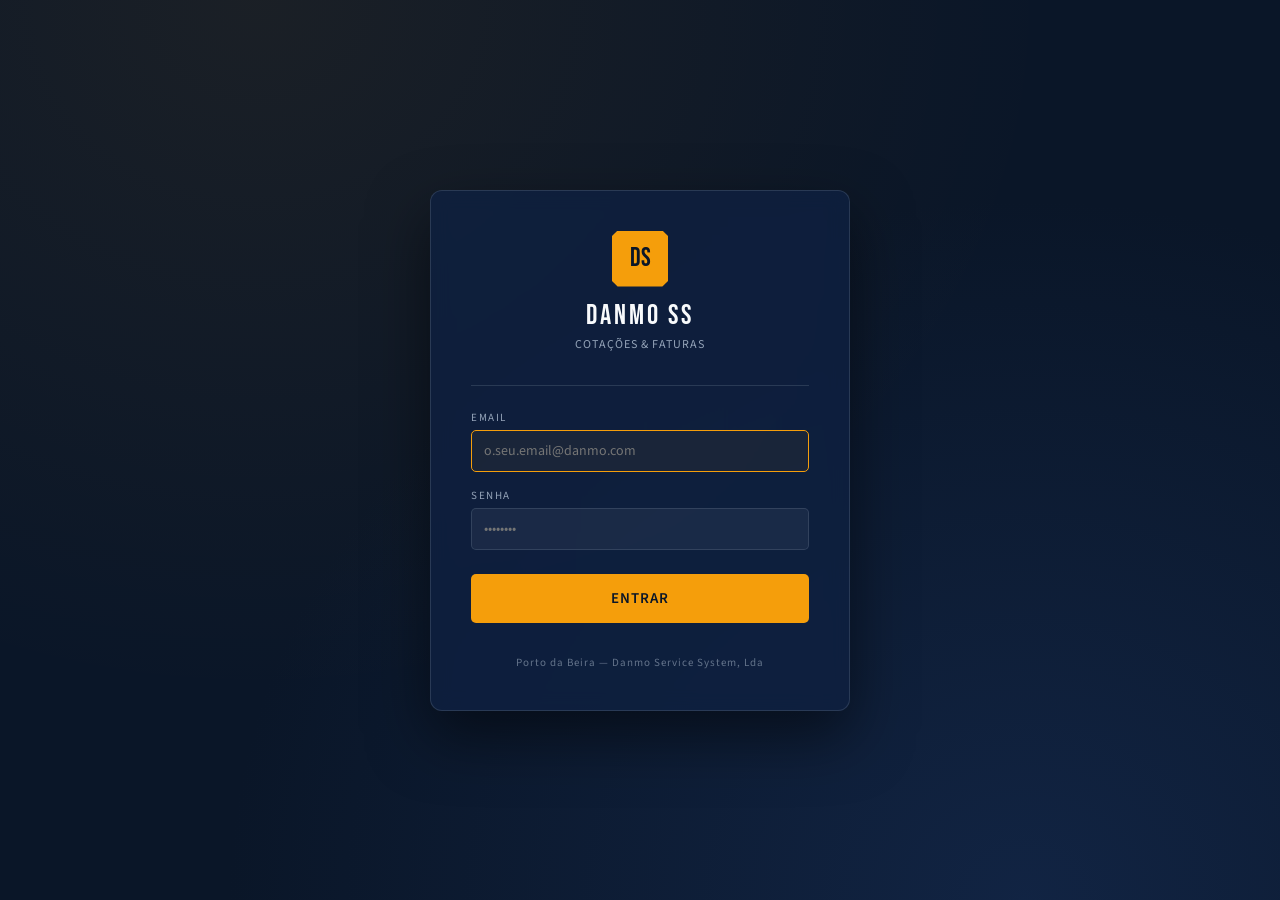
==== clientes.html @ 80a50f3e "Add files via upload" ====
<!DOCTYPE html>
<html lang="pt">
<head>
<meta charset="UTF-8">
<meta name="viewport" content="width=device-width, initial-scale=1.0">
<title>Danmo SS — Clientes</title>
<link rel="stylesheet" href="style.css">
</head>
<body>

<header class="app-header">
  <a href="dashboard.html" class="logo">
    <div class="logo-icon">DS</div>
    <div><div class="logo-text">Danmo SS</div><div class="logo-sub">Cotações &amp; Faturas</div></div>
  </a>
  <nav class="header-nav" id="main-nav"></nav>
  <div class="user-info">
    <div><div class="user-name" id="user-nome"></div><div class="user-nivel" id="user-nivel-badge"></div></div>
    <button class="btn-logout" onclick="auth.logout()">Sair</button>
  </div>
</header>

<div class="modal-overlay" id="modal-cliente">
  <div class="modal modal-md">
    <div class="modal-title" id="modal-titulo">🏢 Novo Cliente</div>
    <input type="hidden" id="cli-id">
    <div class="grid-2">
      <div class="form-row"><label>Nome / Empresa *</label><input type="text" id="cli-nome" placeholder="Nome da empresa"></div>
      <div class="form-row"><label>NUIT</label><input type="text" id="cli-nuit" placeholder="Número de contribuinte"></div>
    </div>
    <div class="form-row"><label>Morada</label><input type="text" id="cli-morada" placeholder="Endereço"></div>
    <div class="form-row"><label>Contacto</label><input type="text" id="cli-contacto" placeholder="Telefone ou email"></div>
    <div class="modal-actions">
      <button class="btn btn-outline" onclick="fecharModal('modal-cliente')">Cancelar</button>
      <button class="btn btn-primary" onclick="guardar()">💾 Guardar</button>
    </div>
  </div>
</div>

<div class="modal-overlay" id="modal-confirm">
  <div class="modal modal-sm">
    <div class="modal-title">⚠️ Confirmar</div>
    <p id="confirm-msg"></p>
    <div class="modal-actions">
      <button class="btn btn-outline" onclick="fecharModal('modal-confirm')">Cancelar</button>
      <button class="btn btn-danger" id="confirm-ok-btn">Eliminar</button>
    </div>
  </div>
</div>

<div class="page-body">
  <div style="display:flex;justify-content:space-between;align-items:center;margin-bottom:1.5rem;flex-wrap:wrap;gap:10px;">
    <h1 class="page-title" style="margin:0;">🏢 <span>Clientes</span></h1>
    <div style="display:flex;gap:8px;align-items:center;">
      <input type="text" id="pesquisa" placeholder="🔍 Pesquisar..." oninput="filtrar()" style="width:220px;padding:8px 12px;font-size:13px;">
      <button class="btn btn-primary" id="btn-novo" onclick="abrirNovo()" style="display:none;">➕ Novo Cliente</button>
    </div>
  </div>
  <div class="card">
    <div id="tabela-wrap"><div class="loading"><span class="spinner"></span> A carregar...</div></div>
  </div>
</div>

<script src="supabase.js"></script><script src="auth.js"></script><script src="utils.js"></script>
<script>
const user = auth.require();
let lista = [];

if (!auth.pode.verClientes()) window.location.href = 'dashboard.html';
document.getElementById('user-nome').textContent = user.nome;
const nb = document.getElementById('user-nivel-badge');
nb.textContent = user.nivel.charAt(0).toUpperCase() + user.nivel.slice(1);
nb.className = `user-nivel nivel-${user.nivel}`;
if (auth.pode.gerirClientes()) document.getElementById('btn-novo').style.display = 'inline-flex';

buildNav(); carregar();

function buildNav() {
  const menus = {
    admin:  [{label:'📋 Dashboard',href:'dashboard.html'},{label:'➕ Novo',href:'editor.html'},{label:'🏢 Clientes',href:'clientes.html'},{label:'👷 Técnicos',href:'tecnicos.html'},{label:'👤 Utilizadores',href:'utilizadores.html'}],
    gestor: [{label:'📋 Dashboard',href:'dashboard.html'},{label:'➕ Novo',href:'editor.html'},{label:'🏢 Clientes',href:'clientes.html'}],
    operador:[{label:'📋 Dashboard',href:'dashboard.html'}]
  };
  const nav = document.getElementById('main-nav');
  (menus[user.nivel]||menus.operador).forEach(item => {
    const a = document.createElement('a');
    a.href = item.href; a.textContent = item.label;
    a.className = 'nav-btn' + (item.href==='clientes.html'?' active':'');
    nav.appendChild(a);
  });
}

async function carregar() {
  try {
    lista = await db.get('clientes');
    lista.sort((a,b) => a.nome.localeCompare(b.nome));
    render(lista);
  } catch(err) {
    document.getElementById('tabela-wrap').innerHTML = `<div class="empty-state"><span class="empty-icon">⚠️</span>Erro ao carregar.</div>`;
  }
}

function filtrar() {
  const q = document.getElementById('pesquisa').value.toLowerCase();
  render(lista.filter(c => (c.nome+''+c.morada+''+c.nuit+''+c.contacto).toLowerCase().includes(q)));
}

function render(dados) {
  const wrap = document.getElementById('tabela-wrap');
  const podeGer = auth.pode.gerirClientes();
  if (!dados.length) {
    wrap.innerHTML = `<div class="empty-state"><span class="empty-icon">🏢</span>Nenhum cliente encontrado.${podeGer?'<br><button class="btn btn-primary" style="margin-top:1rem;" onclick="abrirNovo()">➕ Adicionar cliente</button>':''}</div>`;
    return;
  }
  wrap.innerHTML = `
    <div style="font-size:12px;color:var(--steel2);margin-bottom:10px;">${dados.length} cliente(s)</div>
    <div class="table-wrap"><table>
      <thead><tr><th>Nome / Empresa</th><th>Morada</th><th>NUIT</th><th>Contacto</th>${podeGer?'<th style="width:100px;">Ações</th>':''}</tr></thead>
      <tbody>${dados.map(c=>`<tr>
        <td><strong>${c.nome}</strong></td>
        <td style="color:var(--steel);font-size:13px;">${c.morada||'—'}</td>
        <td style="font-family:'Courier Prime';font-size:13px;">${c.nuit||'—'}</td>
        <td style="color:var(--steel);font-size:13px;">${c.contacto||'—'}</td>
        ${podeGer?`<td><div style="display:flex;gap:4px;">
          <button class="btn btn-outline btn-xs" onclick="abrirEditar('${c.id}')">✏️</button>
          <button class="btn btn-danger btn-xs" onclick="eliminar('${c.id}','${c.nome.replace(/'/g,"\\'")}')">🗑️</button>
        </div></td>`:''}
      </tr>`).join('')}</tbody>
    </table></div>`;
}

function abrirNovo() {
  document.getElementById('modal-titulo').textContent = '🏢 Novo Cliente';
  ['cli-id','cli-nome','cli-morada','cli-nuit','cli-contacto'].forEach(id => setVal(id,''));
  abrirModal('modal-cliente');
}

function abrirEditar(id) {
  const c = lista.find(x=>x.id===id); if(!c) return;
  document.getElementById('modal-titulo').textContent = '✏️ Editar Cliente';
  setVal('cli-id',c.id); setVal('cli-nome',c.nome||''); setVal('cli-morada',c.morada||'');
  setVal('cli-nuit',c.nuit||''); setVal('cli-contacto',c.contacto||'');
  abrirModal('modal-cliente');
}

async function guardar() {
  const nome = getVal('cli-nome').trim();
  if (!nome) { showToast('Nome obrigatório.','error'); return; }
  const dados = { nome, morada:getVal('cli-morada'), nuit:getVal('cli-nuit'), contacto:getVal('cli-contacto') };
  try {
    const id = getVal('cli-id');
    if (id) {
      await db.update('clientes',id,dados);
      const idx = lista.findIndex(c=>c.id===id);
      if(idx>=0) lista[idx]={...lista[idx],...dados};
      showToast('Cliente actualizado!');
    } else {
      const res = await db.insert('clientes',dados);
      lista.push(res[0]); lista.sort((a,b)=>a.nome.localeCompare(b.nome));
      showToast('Cliente adicionado!');
    }
    fecharModal('modal-cliente'); filtrar();
  } catch(err) { showToast('Erro ao guardar.','error'); console.error(err); }
}

function eliminar(id, nome) {
  confirmar(`Eliminar "${nome}"? Esta acção não pode ser desfeita.`, async () => {
    try {
      await db.delete('clientes',id);
      lista = lista.filter(c=>c.id!==id); filtrar();
      showToast('Cliente eliminado.');
    } catch(err) { showToast('Erro ao eliminar.','error'); }
  });
}

window.addEventListener('click', e => { if(e.target.classList.contains('modal-overlay')) e.target.classList.remove('open'); });
</script>
</body>
</html>
---- style.css ----
/* ============================================================
   DANMO SS — Estilos Globais
   ============================================================ */

@import url('https://fonts.googleapis.com/css2?family=Bebas+Neue&family=Source+Sans+3:wght@300;400;600;700&family=Courier+Prime:wght@400;700&display=swap');

:root {
  --navy:    #0a1628;
  --navy2:   #0f2040;
  --navy3:   #162d55;
  --amber:   #f59e0b;
  --amber2:  #d97706;
  --steel:   #94a3b8;
  --steel2:  #64748b;
  --white:   #f8fafc;
  --light:   #e2e8f0;
  --danger:  #ef4444;
  --success: #10b981;
  --info:    #3b82f6;
  --border:  rgba(148,163,184,0.2);
  --card:    rgba(15,32,64,0.85);
}

* { margin:0; padding:0; box-sizing:border-box; }

body {
  font-family: 'Source Sans 3', sans-serif;
  background: var(--navy);
  color: var(--white);
  min-height: 100vh;
  background-image:
    radial-gradient(ellipse at 20% 0%, rgba(245,158,11,0.07) 0%, transparent 55%),
    radial-gradient(ellipse at 80% 100%, rgba(22,45,85,0.6) 0%, transparent 55%);
}

/* ── HEADER ─────────────────────────────────────────── */
.app-header {
  background: var(--navy2);
  border-bottom: 2px solid var(--amber);
  padding: 0 2rem;
  display: flex;
  align-items: center;
  justify-content: space-between;
  height: 60px;
  position: sticky; top: 0; z-index: 100;
  box-shadow: 0 4px 20px rgba(0,0,0,0.4);
}

.logo { display:flex; align-items:center; gap:12px; text-decoration:none; }
.logo-icon {
  width:36px; height:36px; background:var(--amber);
  display:flex; align-items:center; justify-content:center;
  font-family:'Bebas Neue'; font-size:18px; color:var(--navy);
  clip-path: polygon(10% 0%,90% 0%,100% 10%,100% 90%,90% 100%,10% 100%,0% 90%,0% 10%);
}
.logo-text { font-family:'Bebas Neue'; font-size:22px; letter-spacing:2px; color:var(--white); }
.logo-sub  { font-size:10px; color:var(--steel); letter-spacing:1px; text-transform:uppercase; }

.header-nav { display:flex; gap:4px; }
.nav-btn {
  background:transparent; border:none; color:var(--steel);
  padding:8px 16px; cursor:pointer; font-family:'Source Sans 3';
  font-size:13px; letter-spacing:1px; text-transform:uppercase;
  border-radius:4px; transition:all 0.2s; text-decoration:none;
  display:inline-flex; align-items:center; gap:6px;
}
.nav-btn:hover, .nav-btn.active {
  background:rgba(245,158,11,0.15); color:var(--amber);
}

.user-info {
  display:flex; align-items:center; gap:10px;
  font-size:13px; color:var(--steel);
}
.user-name { color:var(--white); font-weight:600; }
.user-nivel {
  font-size:10px; letter-spacing:1px; text-transform:uppercase;
  padding:2px 8px; border-radius:10px;
}
.nivel-admin    { background:rgba(245,158,11,0.2); color:var(--amber); }
.nivel-gestor   { background:rgba(59,130,246,0.2); color:#60a5fa; }
.nivel-operador { background:rgba(16,185,129,0.2); color:#34d399; }

.btn-logout {
  background:transparent; border:1px solid var(--border);
  color:var(--steel); padding:6px 12px; border-radius:5px;
  cursor:pointer; font-size:12px; transition:all 0.2s;
}
.btn-logout:hover { border-color:var(--danger); color:var(--danger); }

/* ── LAYOUT ──────────────────────────────────────────── */
.page-body { max-width:1400px; margin:0 auto; padding:2rem; }

.page-title {
  font-family:'Bebas Neue'; font-size:28px; letter-spacing:3px;
  color:var(--white); margin-bottom:1.5rem;
  display:flex; align-items:center; gap:12px;
}
.page-title span { color:var(--amber); }

/* ── CARD ────────────────────────────────────────────── */
.card {
  background: var(--card);
  border: 1px solid var(--border);
  border-radius: 8px;
  padding: 1.5rem;
  backdrop-filter: blur(10px);
  margin-bottom: 1.5rem;
}
.card-title {
  font-family:'Bebas Neue'; font-size:18px; letter-spacing:2px;
  color:var(--amber); margin-bottom:1rem;
}

/* ── GRID ────────────────────────────────────────────── */
.grid-2 { display:grid; grid-template-columns:1fr 1fr; gap:1.5rem; }
.grid-3 { display:grid; grid-template-columns:1fr 1fr 1fr; gap:1.5rem; }
.grid-4 { display:grid; grid-template-columns:repeat(4,1fr); gap:1rem; }

/* ── FORM ────────────────────────────────────────────── */
.form-row        { margin-bottom:1rem; }
.form-row-inline { display:flex; gap:1rem; margin-bottom:1rem; }
.form-row-inline > * { flex:1; }

label {
  font-size:11px; letter-spacing:1.5px; text-transform:uppercase;
  color:var(--steel); display:block; margin-bottom:5px;
}
input, select, textarea {
  width:100%; background:rgba(255,255,255,0.05);
  border:1px solid var(--border); border-radius:5px;
  color:var(--white); font-family:'Source Sans 3'; font-size:14px;
  padding:10px 12px; transition:border-color 0.2s;
}
input:focus, select:focus, textarea:focus {
  outline:none; border-color:var(--amber);
  background:rgba(245,158,11,0.05);
}
select option { background:var(--navy2); color:var(--white); }
textarea { resize:vertical; min-height:80px; }

/* ── BUTTONS ─────────────────────────────────────────── */
.btn {
  padding:10px 20px; border:none; border-radius:5px;
  cursor:pointer; font-family:'Source Sans 3'; font-size:13px;
  font-weight:600; letter-spacing:1px; text-transform:uppercase;
  transition:all 0.2s; display:inline-flex; align-items:center;
  gap:8px; text-decoration:none;
}
.btn-primary { background:var(--amber); color:var(--navy); }
.btn-primary:hover { background:var(--amber2); transform:translateY(-1px); box-shadow:0 4px 12px rgba(245,158,11,0.3); }
.btn-outline { background:transparent; color:var(--steel); border:1px solid var(--border); }
.btn-outline:hover { border-color:var(--amber); color:var(--amber); }
.btn-danger  { background:transparent; color:var(--danger); border:1px solid rgba(239,68,68,0.3); }
.btn-danger:hover  { background:rgba(239,68,68,0.1); }
.btn-success { background:var(--success); color:white; }
.btn-success:hover { background:#059669; }
.btn-sm { padding:6px 12px; font-size:12px; }
.btn-xs { padding:4px 8px; font-size:11px; }

/* ── TOGGLE ──────────────────────────────────────────── */
.toggle-group {
  display:flex; gap:4px; background:rgba(255,255,255,0.05);
  border-radius:6px; padding:3px; width:fit-content;
}
.toggle-opt {
  padding:7px 16px; border-radius:4px; cursor:pointer;
  font-size:12px; font-weight:600; letter-spacing:1px;
  text-transform:uppercase; color:var(--steel);
  transition:all 0.2s; border:none; background:transparent;
}
.toggle-opt.active { background:var(--amber); color:var(--navy); }

/* ── TABLE ───────────────────────────────────────────── */
.table-wrap { overflow-x:auto; }
table { width:100%; border-collapse:collapse; font-size:14px; }
th {
  text-align:left; padding:10px 12px;
  font-size:11px; letter-spacing:1.5px; text-transform:uppercase;
  color:var(--steel2); border-bottom:1px solid var(--border);
}
td { padding:12px; border-bottom:1px solid rgba(148,163,184,0.08); }
tr:hover td { background:rgba(245,158,11,0.03); }

/* ── BADGES ──────────────────────────────────────────── */
.badge {
  display:inline-block; padding:3px 10px; border-radius:20px;
  font-size:11px; font-weight:600; letter-spacing:1px; text-transform:uppercase;
}
.badge-cotacao { background:rgba(59,130,246,0.2); color:#60a5fa; border:1px solid rgba(59,130,246,0.3); }
.badge-fatura  { background:rgba(16,185,129,0.2); color:#34d399; border:1px solid rgba(16,185,129,0.3); }
.badge-mao     { background:rgba(59,130,246,0.15); color:#60a5fa; }
.badge-material{ background:rgba(168,85,247,0.15); color:#c084fc; }
.badge-misto   { background:rgba(245,158,11,0.15); color:#fbbf24; }

/* ── STAT CARD ───────────────────────────────────────── */
.stat-card {
  background:var(--card); border:1px solid var(--border);
  border-radius:8px; padding:1.2rem; position:relative; overflow:hidden;
}
.stat-card::before {
  content:''; position:absolute; top:0; left:0; right:0; height:3px;
}
.stat-amber::before  { background:var(--amber); }
.stat-blue::before   { background:var(--info); }
.stat-green::before  { background:var(--success); }
.stat-purple::before { background:#a855f7; }
.stat-val   { font-family:'Bebas Neue'; font-size:36px; line-height:1; }
.stat-label { font-size:11px; letter-spacing:1px; color:var(--steel); text-transform:uppercase; margin-top:4px; }

/* ── MODAL ───────────────────────────────────────────── */
.modal-overlay {
  position:fixed; inset:0; background:rgba(0,0,0,0.75);
  display:none; align-items:center; justify-content:center;
  z-index:1000; backdrop-filter:blur(4px);
}
.modal-overlay.open { display:flex; }
.modal {
  background:var(--navy2); border:1px solid var(--border);
  border-radius:10px; padding:2rem; width:90%;
  box-shadow:0 25px 60px rgba(0,0,0,0.6);
  max-height:90vh; overflow-y:auto;
}
.modal-sm  { max-width:420px; }
.modal-md  { max-width:600px; }
.modal-lg  { max-width:800px; }
.modal-title {
  font-family:'Bebas Neue'; font-size:22px; letter-spacing:2px;
  color:var(--amber); margin-bottom:1.5rem;
}
.modal-actions {
  display:flex; gap:10px; justify-content:flex-end; margin-top:1.5rem;
  padding-top:1rem; border-top:1px solid var(--border);
}

/* ── SECTION DIVIDER ─────────────────────────────────── */
.section-div {
  font-family:'Bebas Neue'; font-size:13px; letter-spacing:3px;
  color:var(--steel2); text-transform:uppercase;
  margin:1.5rem 0 1rem; display:flex; align-items:center; gap:10px;
}
.section-div::after { content:''; flex:1; height:1px; background:var(--border); }

/* ── LOADING ─────────────────────────────────────────── */
.loading {
  text-align:center; padding:3rem; color:var(--steel2);
  font-size:14px; letter-spacing:1px;
}
.spinner {
  display:inline-block; width:24px; height:24px;
  border:2px solid var(--border); border-top-color:var(--amber);
  border-radius:50%; animation:spin 0.7s linear infinite;
  margin-right:10px; vertical-align:middle;
}
@keyframes spin { to { transform:rotate(360deg); } }

/* ── EMPTY STATE ─────────────────────────────────────── */
.empty-state {
  text-align:center; padding:4rem 2rem; color:var(--steel2);
}
.empty-icon { font-size:48px; margin-bottom:1rem; opacity:0.3; display:block; }

/* ── ACESSO NEGADO ───────────────────────────────────── */
.acesso-negado {
  text-align:center; padding:4rem 2rem;
  color:var(--danger); font-size:16px;
}

/* ── MODAL CONFIRM ───────────────────────────────────── */
#modal-confirm .modal { max-width:420px; }
#confirm-msg { color:var(--steel); margin-bottom:1rem; line-height:1.6; }
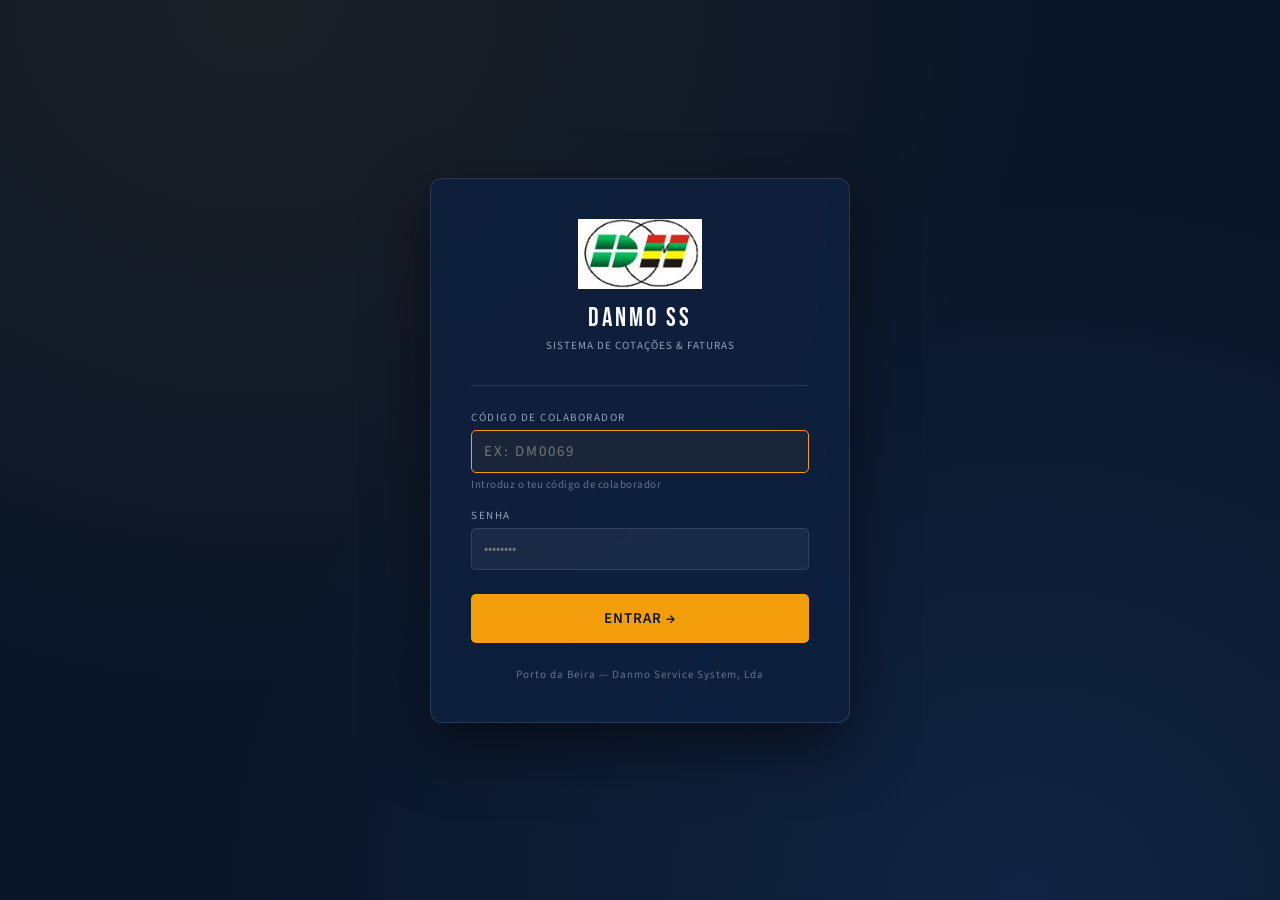
==== commit 8febdbe1: "Add files via upload" ====
--- a/clientes.html
+++ b/clientes.html
@@ -5,6 +5,48 @@
 <meta name="viewport" content="width=device-width, initial-scale=1.0">
 <title>Danmo SS — Clientes</title>
 <link rel="stylesheet" href="style.css">
+
+<style>
+.nav-dropdown { position:relative; }
+.nav-dropdown-btn {
+  background:transparent; border:none; color:var(--steel);
+  padding:8px 16px; cursor:pointer; font-family:'Source Sans 3';
+  font-size:13px; letter-spacing:1px; text-transform:uppercase;
+  border-radius:4px; transition:all 0.2s;
+  display:inline-flex; align-items:center; gap:6px;
+}
+.nav-dropdown-btn:hover, .nav-dropdown-btn.open {
+  background:rgba(245,158,11,0.15); color:var(--amber);
+}
+.nav-dropdown-menu {
+  position:absolute; top:calc(100% + 8px); left:0;
+  background:var(--navy2); border:1px solid var(--border);
+  border-radius:8px; min-width:220px; z-index:999;
+  box-shadow:0 8px 32px rgba(0,0,0,0.5);
+  padding:6px; display:none;
+}
+.nav-dropdown-menu.open { display:block; }
+.nav-dropdown-item {
+  display:flex; align-items:center; gap:10px;
+  padding:9px 12px; border-radius:5px; cursor:pointer;
+  color:var(--steel); font-size:13px; text-decoration:none;
+  transition:all 0.2s; white-space:nowrap;
+}
+.nav-dropdown-item:hover { background:rgba(245,158,11,0.12); color:var(--amber); }
+.nav-dropdown-item.active { color:var(--amber); font-weight:600; }
+.nav-divider { height:1px; background:var(--border); margin:4px 0; }
+.nav-home-btn {
+  background:transparent; border:none; color:var(--steel);
+  padding:8px 16px; cursor:pointer; font-family:'Source Sans 3';
+  font-size:13px; letter-spacing:1px; text-transform:uppercase;
+  border-radius:4px; transition:all 0.2s; text-decoration:none;
+  display:inline-flex; align-items:center; gap:6px;
+}
+.nav-home-btn:hover, .nav-home-btn.active {
+  background:rgba(245,158,11,0.15); color:var(--amber);
+}
+</style>
+
 </head>
 <body>
 
@@ -16,7 +58,7 @@
   <nav class="header-nav" id="main-nav"></nav>
   <div class="user-info">
     <div><div class="user-name" id="user-nome"></div><div class="user-nivel" id="user-nivel-badge"></div></div>
-    <button class="btn-logout" onclick="auth.logout()">Sair</button>
+    <button id="btn-tema-header" onclick="togglePainelTemas()" style="background:transparent;border:1px solid var(--border);color:var(--steel);padding:6px 10px;border-radius:5px;cursor:pointer;font-size:14px;margin-right:6px;transition:all 0.2s;" title="Aparência" onmouseover="this.style.borderColor='var(--amber)';this.style.color='var(--amber)'" onmouseout="this.style.borderColor='var(--border)';this.style.color='var(--steel)'">🎨</button><button class="btn-logout" onclick="auth.logout()">Sair</button>
   </div>
 </header>
 
@@ -61,6 +103,7 @@
   </div>
 </div>
 
+<script src="tema.js"></script>
 <script src="supabase.js"></script><script src="auth.js"></script><script src="utils.js"></script>
 <script>
 const user = auth.require();
@@ -75,20 +118,92 @@
 
 buildNav(); carregar();
 
+
 function buildNav() {
-  const menus = {
-    admin:  [{label:'📋 Dashboard',href:'dashboard.html'},{label:'➕ Novo',href:'editor.html'},{label:'🏢 Clientes',href:'clientes.html'},{label:'👷 Técnicos',href:'tecnicos.html'},{label:'👤 Utilizadores',href:'utilizadores.html'}],
-    gestor: [{label:'📋 Dashboard',href:'dashboard.html'},{label:'➕ Novo',href:'editor.html'},{label:'🏢 Clientes',href:'clientes.html'}],
-    operador:[{label:'📋 Dashboard',href:'dashboard.html'}]
-  };
   const nav = document.getElementById('main-nav');
-  (menus[user.nivel]||menus.operador).forEach(item => {
+  nav.innerHTML = '';
+
+  // HOME button
+  const home = document.createElement('a');
+  home.href = 'dashboard.html';
+  home.className = 'nav-home-btn';
+  home.innerHTML = '🏠 Início';
+  nav.appendChild(home);
+
+  // SERVIÇOS dropdown — not for operador
+  if (!auth.isGestor()) return;
+
+  const adminItems = [
+    { href:'editor.html',       id:'editor',       icon:'➕', label:'Novo Documento' },
+    null,
+    { href:'clientes.html',     id:'clientes',     icon:'🏢', label:'Clientes' },
+    { href:'tecnicos.html',     id:'tecnicos',     icon:'👷', label:'Técnicos' },
+    { href:'materiais.html',    id:'materiais',    icon:'📦', label:'Materiais' },
+    { href:'tarifas.html',      id:'tarifas',      icon:'💰', label:'Tarifas' },
+    null,
+    { href:'utilizadores.html', id:'utilizadores', icon:'👤', label:'Utilizadores' },
+    { href:'relatorios.html',   id:'relatorios',   icon:'📊', label:'Relatórios' },
+  ];
+
+  const gestorItems = [
+    { href:'editor.html',    id:'editor',    icon:'➕', label:'Novo Documento' },
+    null,
+    { href:'clientes.html',  id:'clientes',  icon:'🏢', label:'Clientes' },
+    { href:'materiais.html', id:'materiais', icon:'📦', label:'Materiais' },
+    { href:'relatorios.html',id:'relatorios',icon:'📊', label:'Relatórios' },
+  ];
+
+  const items = auth.isAdmin() ? adminItems : gestorItems;
+  const activeId = 'clientes';
+
+  // Build dropdown
+  const wrap = document.createElement('div');
+  wrap.className = 'nav-dropdown';
+
+  const btn = document.createElement('button');
+  btn.className = 'nav-dropdown-btn';
+  btn.id = 'nav-servicos-btn';
+  const isServiceActive = activeId !== 'dashboard';
+  btn.innerHTML = `⚙️ Serviços ${isServiceActive ? '●' : '▾'}`;
+  if (isServiceActive) btn.style.color = 'var(--amber)';
+  btn.onclick = (e) => { e.stopPropagation(); toggleDropdown(); };
+
+  const menu = document.createElement('div');
+  menu.className = 'nav-dropdown-menu';
+  menu.id = 'nav-servicos-menu';
+
+  items.forEach(item => {
+    if (!item) {
+      const div = document.createElement('div');
+      div.className = 'nav-divider';
+      menu.appendChild(div);
+      return;
+    }
     const a = document.createElement('a');
-    a.href = item.href; a.textContent = item.label;
-    a.className = 'nav-btn' + (item.href==='clientes.html'?' active':'');
-    nav.appendChild(a);
+    a.href = item.href;
+    a.className = 'nav-dropdown-item' + (item.id === activeId ? ' active' : '');
+    a.innerHTML = `<span>${item.icon}</span><span>${item.label}</span>`;
+    menu.appendChild(a);
   });
-}
+
+  wrap.appendChild(btn);
+  wrap.appendChild(menu);
+  nav.appendChild(wrap);
+
+  // Close on outside click
+  document.addEventListener('click', () => {
+    menu.classList.remove('open');
+    btn.classList.remove('open');
+  });
+}
+
+function toggleDropdown() {
+  const menu = document.getElementById('nav-servicos-menu');
+  const btn  = document.getElementById('nav-servicos-btn');
+  menu.classList.toggle('open');
+  btn.classList.toggle('open');
+}
+
 
 async function carregar() {
   try {
